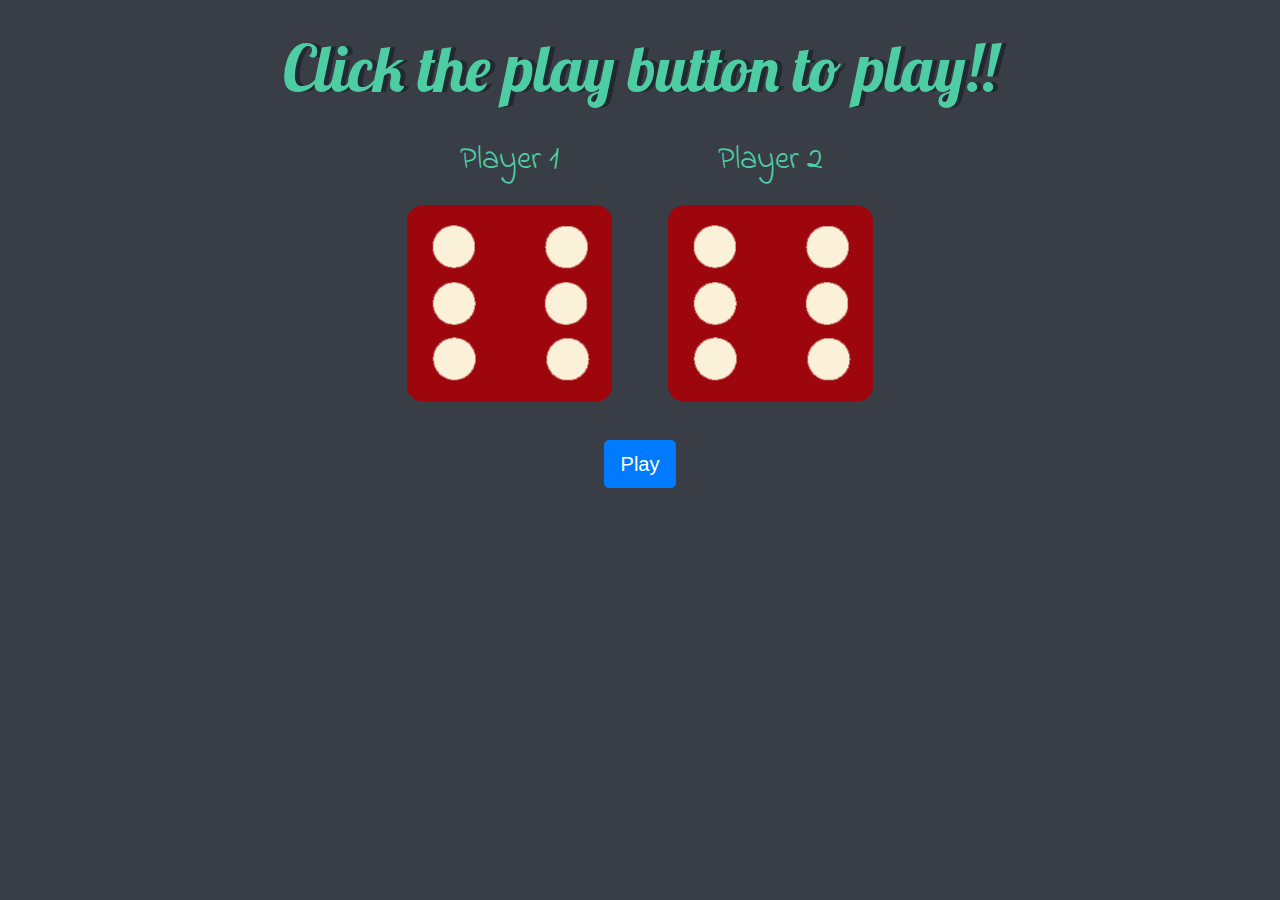
==== dicee.html @ 42fce6da "Add files via upload" ====
<!DOCTYPE html>
<html lang="en" dir="ltr">
  <head>
    <meta charset="utf-8">
    <title>Dicee</title>
    <link rel="stylesheet" href="https://maxcdn.bootstrapcdn.com/bootstrap/4.0.0/css/bootstrap.min.css" integrity="sha384-Gn5384xqQ1aoWXA+058RXPxPg6fy4IWvTNh0E263XmFcJlSAwiGgFAW/dAiS6JXm" crossorigin="anonymous">
    <link rel="stylesheet" href="styles.css">
    <link href="https://fonts.googleapis.com/css?family=Indie+Flower|Lobster" rel="stylesheet">

    <script src="https://code.jquery.com/jquery-3.2.1.slim.min.js" integrity="sha384-KJ3o2DKtIkvYIK3UENzmM7KCkRr/rE9/Qpg6aAZGJwFDMVNA/GpGFF93hXpG5KkN" crossorigin="anonymous"></script>
    <script src="https://cdnjs.cloudflare.com/ajax/libs/popper.js/1.12.9/umd/popper.min.js" integrity="sha384-ApNbgh9B+Y1QKtv3Rn7W3mgPxhU9K/ScQsAP7hUibX39j7fakFPskvXusvfa0b4Q" crossorigin="anonymous"></script>
    <script src="https://maxcdn.bootstrapcdn.com/bootstrap/4.0.0/js/bootstrap.min.js" integrity="sha384-JZR6Spejh4U02d8jOt6vLEHfe/JQGiRRSQQxSfFWpi1MquVdAyjUar5+76PVCmYl" crossorigin="anonymous"></script>
  </head>
  <body>


    <div class="container">
      <h1>Click the play button to play!!</h1>

      <div class="dice">
        <p>Player 1</p>
        <img class="img1" src="images/dice6.png">
      </div>

      <div class="dice">
        <p>Player 2</p>
        <img class="img2" src="images/dice6.png">
      </div>
<div class="button">
<button onclick="myFunction()" class=" btn btn-lg btn-primary" type="button"> Play</button>
</div>

    </div>
<script src="index.js" charset="utf-8"></script>

  </body>

  <footer>
    
  </footer>
</html>
---- styles.css ----
.container {
  width: 70%;
  margin: auto;
  text-align: center;
}

.dice {
  text-align: center;
  display: inline-block;

}

body {
  background-color: #393E46;
}

h1 {
  margin: 30px;
  font-family: 'Lobster', cursive;
  text-shadow: 5px 0 #232931;
  font-size: 4rem;
  color: #4ECCA3;
}

p {
  font-size: 2rem;
  color: #4ECCA3;
  font-family: 'Indie Flower', cursive;
}
.button
{
  margin-top: 4%;
  text-align:center;
}
img {
  width: 80%;
}

footer {
  margin-top: 5%;
  color: #EEEEEE;
  text-align: center;
  font-family: 'Indie Flower', cursive;

}
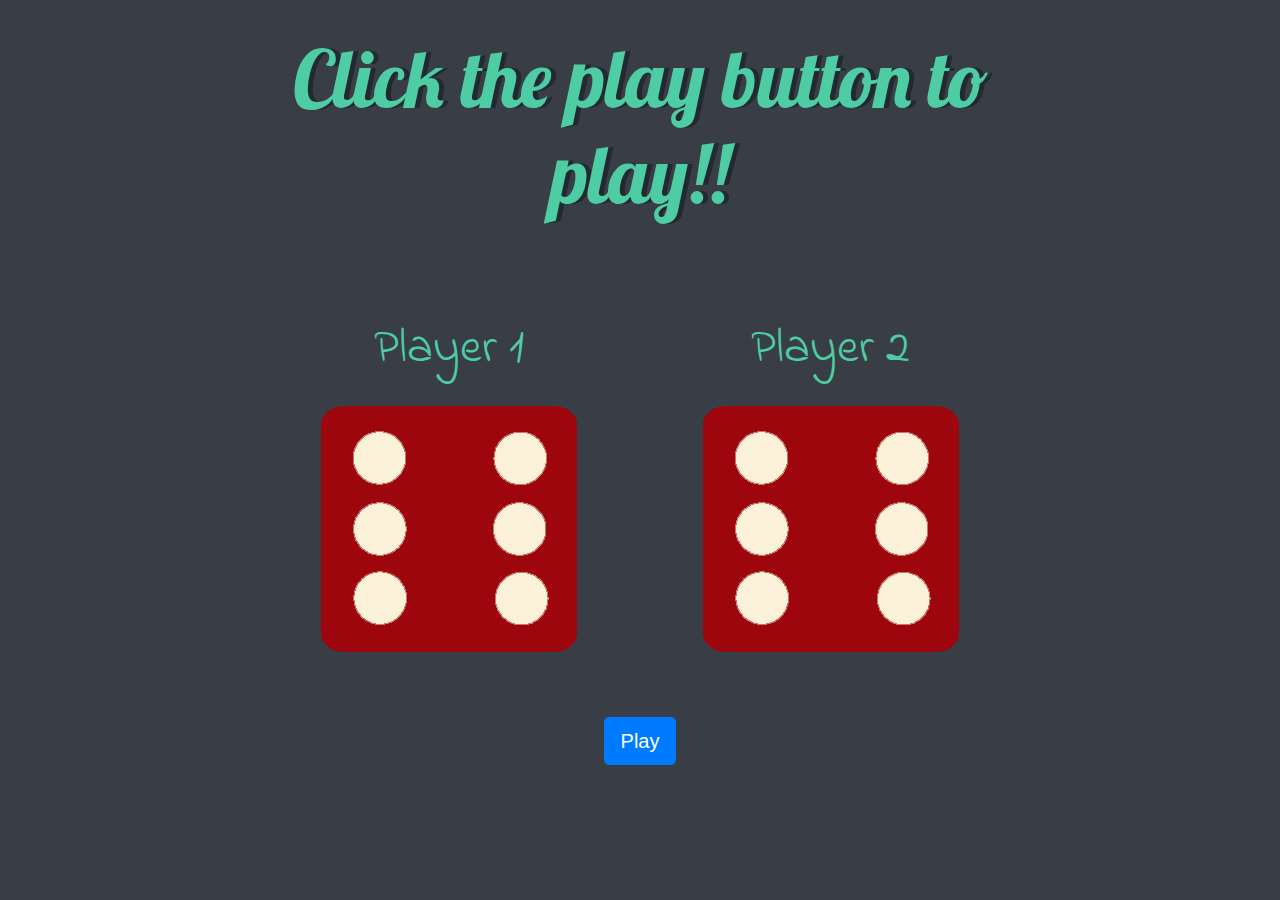
==== commit beedd00f: "Add files via upload" ====
--- a/dicee.html
+++ b/dicee.html
@@ -1,41 +1,46 @@
-<!DOCTYPE html>
-<html lang="en" dir="ltr">
-  <head>
-    <meta charset="utf-8">
-    <title>Dicee</title>
-    <link rel="stylesheet" href="https://maxcdn.bootstrapcdn.com/bootstrap/4.0.0/css/bootstrap.min.css" integrity="sha384-Gn5384xqQ1aoWXA+058RXPxPg6fy4IWvTNh0E263XmFcJlSAwiGgFAW/dAiS6JXm" crossorigin="anonymous">
-    <link rel="stylesheet" href="styles.css">
-    <link href="https://fonts.googleapis.com/css?family=Indie+Flower|Lobster" rel="stylesheet">
-
-    <script src="https://code.jquery.com/jquery-3.2.1.slim.min.js" integrity="sha384-KJ3o2DKtIkvYIK3UENzmM7KCkRr/rE9/Qpg6aAZGJwFDMVNA/GpGFF93hXpG5KkN" crossorigin="anonymous"></script>
-    <script src="https://cdnjs.cloudflare.com/ajax/libs/popper.js/1.12.9/umd/popper.min.js" integrity="sha384-ApNbgh9B+Y1QKtv3Rn7W3mgPxhU9K/ScQsAP7hUibX39j7fakFPskvXusvfa0b4Q" crossorigin="anonymous"></script>
-    <script src="https://maxcdn.bootstrapcdn.com/bootstrap/4.0.0/js/bootstrap.min.js" integrity="sha384-JZR6Spejh4U02d8jOt6vLEHfe/JQGiRRSQQxSfFWpi1MquVdAyjUar5+76PVCmYl" crossorigin="anonymous"></script>
-  </head>
-  <body>
-
-
-    <div class="container">
-      <h1>Click the play button to play!!</h1>
-
-      <div class="dice">
-        <p>Player 1</p>
-        <img class="img1" src="images/dice6.png">
-      </div>
-
-      <div class="dice">
-        <p>Player 2</p>
-        <img class="img2" src="images/dice6.png">
-      </div>
-<div class="button">
-<button onclick="myFunction()" class=" btn btn-lg btn-primary" type="button"> Play</button>
-</div>
-
-    </div>
-<script src="index.js" charset="utf-8"></script>
-
-  </body>
-
-  <footer>
-    
-  </footer>
-</html>
+<!DOCTYPE html>
+<html lang="en" dir="ltr">
+
+<head>
+  <meta charset="utf-8">
+  <title>Dicee</title>
+  <meta name="viewport" content="width=device-width, initial-scale=1.0">
+  <link rel="stylesheet" href="https://maxcdn.bootstrapcdn.com/bootstrap/4.0.0/css/bootstrap.min.css" integrity="sha384-Gn5384xqQ1aoWXA+058RXPxPg6fy4IWvTNh0E263XmFcJlSAwiGgFAW/dAiS6JXm" crossorigin="anonymous">
+  <link rel="stylesheet" href="styles.css">
+  <link href="https://fonts.googleapis.com/css?family=Indie+Flower|Lobster" rel="stylesheet">
+
+  <script src="https://code.jquery.com/jquery-3.2.1.slim.min.js" integrity="sha384-KJ3o2DKtIkvYIK3UENzmM7KCkRr/rE9/Qpg6aAZGJwFDMVNA/GpGFF93hXpG5KkN" crossorigin="anonymous"></script>
+  <script src="https://cdnjs.cloudflare.com/ajax/libs/popper.js/1.12.9/umd/popper.min.js" integrity="sha384-ApNbgh9B+Y1QKtv3Rn7W3mgPxhU9K/ScQsAP7hUibX39j7fakFPskvXusvfa0b4Q" crossorigin="anonymous"></script>
+  <script src="https://maxcdn.bootstrapcdn.com/bootstrap/4.0.0/js/bootstrap.min.js" integrity="sha384-JZR6Spejh4U02d8jOt6vLEHfe/JQGiRRSQQxSfFWpi1MquVdAyjUar5+76PVCmYl" crossorigin="anonymous"></script>
+</head>
+
+<body>
+
+
+  <div class="container">
+    <h1>Click the play button to play!!</h1>
+
+    <div class="dice">
+      <p>Player 1</p>
+      <img class="img1" src="images/dice6.png">
+    </div>
+
+
+    <div class="dice">
+      <p>Player 2</p>
+      <img class="img2" src="images/dice6.png">
+    </div>
+    <div class="button">
+      <button onclick="myFunction()" class=" btn btn-lg btn-primary" type="button"> Play</button>
+    </div>
+
+  </div>
+  <script src="index.js" charset="utf-8"></script>
+
+</body>
+
+<footer>
+
+</footer>
+
+</html>
--- a/styles.css
+++ b/styles.css
@@ -1,45 +1,42 @@
-.container {
-  width: 70%;
-  margin: auto;
-  text-align: center;
-}
-
-.dice {
-  text-align: center;
-  display: inline-block;
-
-}
-
-body {
-  background-color: #393E46;
-}
-
-h1 {
-  margin: 30px;
-  font-family: 'Lobster', cursive;
-  text-shadow: 5px 0 #232931;
-  font-size: 4rem;
-  color: #4ECCA3;
-}
-
-p {
-  font-size: 2rem;
-  color: #4ECCA3;
-  font-family: 'Indie Flower', cursive;
-}
-.button
-{
-  margin-top: 4%;
-  text-align:center;
-}
-img {
-  width: 80%;
-}
-
-footer {
-  margin-top: 5%;
-  color: #EEEEEE;
-  text-align: center;
-  font-family: 'Indie Flower', cursive;
-
-}
+.container {
+  width: 70%;
+  margin: auto;
+  text-align: center;
+}
+
+.dice {
+  text-align: center;
+  display: inline-block;
+  padding: 7% 7%;
+}
+
+body {
+  background-color: #393E46;
+}
+
+h1 {
+  margin: 30px;
+  font-family: 'Lobster', cursive;
+  text-shadow: 5px 0 #232931;
+  font-size: 5rem;
+  color: #4ECCA3;
+}
+
+p {
+  font-size: 3rem;
+  color: #4ECCA3;
+  font-family: 'Indie Flower', cursive;
+}
+
+
+
+img {
+  width: 100%;
+}
+
+footer {
+  margin-top: 5%;
+  color: #EEEEEE;
+  text-align: center;
+  font-family: 'Indie Flower', cursive;
+}
